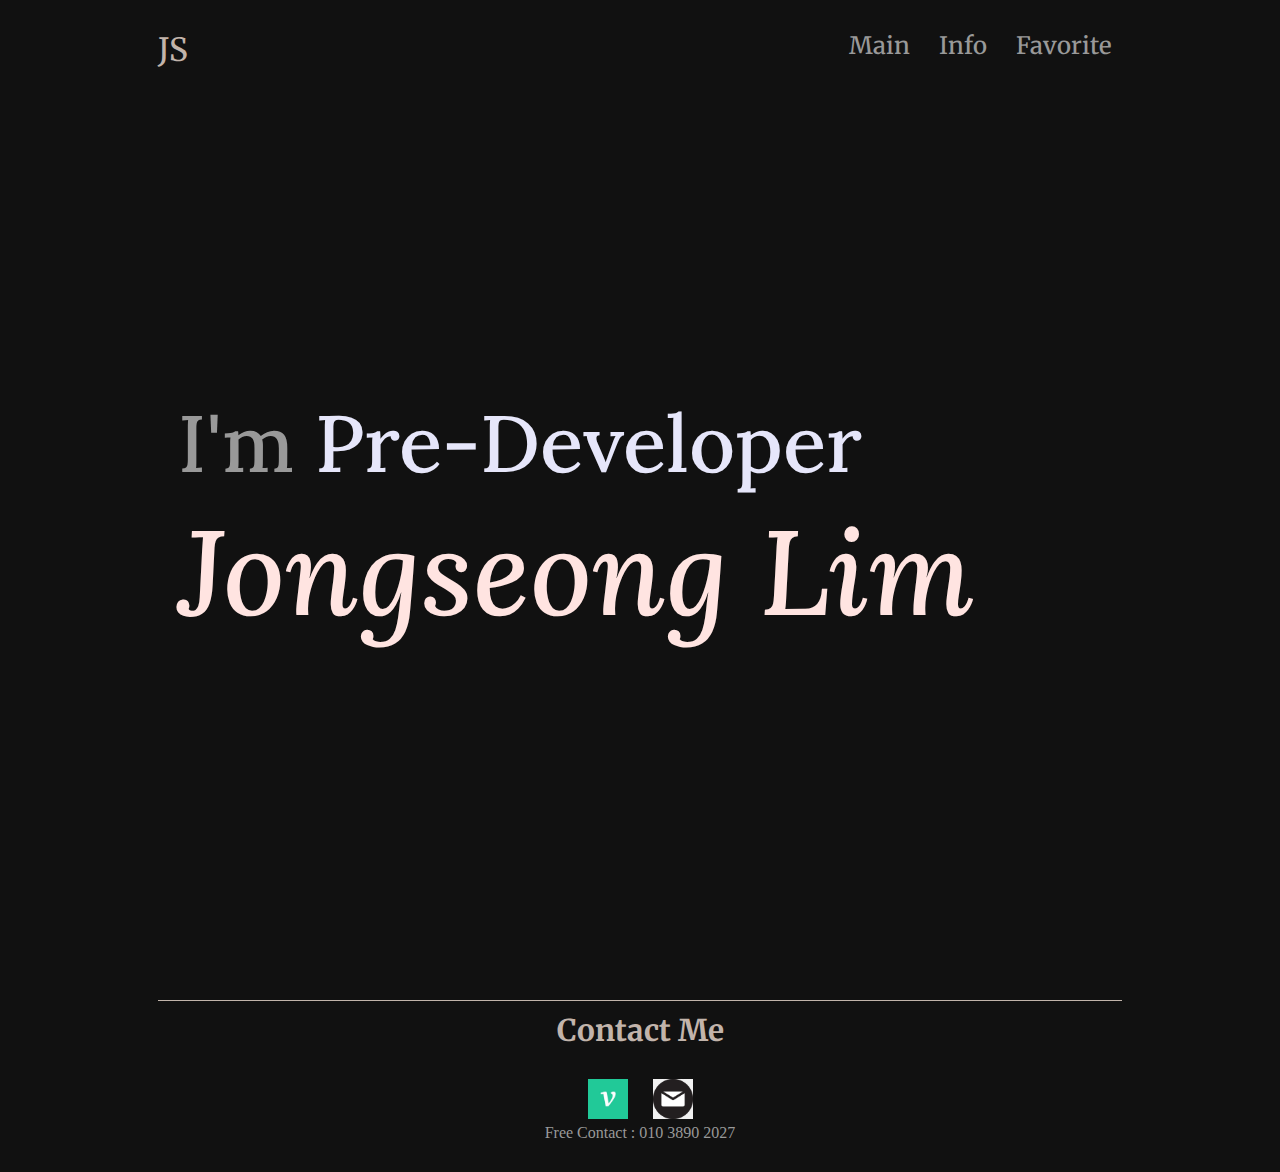
==== index.html @ fc644122 "1st version" ====
<!DOCTYPE html>
<html>
<head>
  <meta charset="utf-8">
  <meta name="viewport" content="width=device-width">
  <title>HKJA</title>
  <link rel="stylesheet" href="style.css">
  <link rel="preconnect" href="https://fonts.gstatic.com">
  <link href="https://fonts.googleapis.com/css2?family=Lora:wght@700&family=Merriweather&family=Nanum+Myeongjo:wght@700&display=swap" rel="stylesheet">
<body>
  <div class="main">
    <!-- 네비게이션 바 -->
    <header class="header">
      <nav class="navigation">
        <a href="index.html" class="logo">JS</a>
        <ul class="nav-ul">
          <li><a href="index.html" class="nav-menu">Main</a></li>
          <li><a href="info.html" class="nav-menu">Info</a></li>
          <li><a href="favorite.html" class="nav-menu">Favorite</a></li>
        </ul>
      </nav>
    </header>
    <div class="section">
      <!-- 간단한 소개 -->
      <p class="english">I'm <a class="developer">Pre-Developer</a><br>
      <a href="info.html" class="click">Jongseong Lim</a></p>
    </div>


    <footer class="footer">
      <h3 class="contact">Contact Me</h3>
      <div class="contact-icon">
        <a href="https://velog.io/@hkja0111" ><img class="velog" src="velog.jpeg"</a>
        <a href="qkqndudnxld@gmail.com" ><img class="email" src="email.jpeg"</a>
      </div>
      <p>Free Contact : 010 3890 2027</p>
    </footer>


  </div>
</body>
</html>
---- style.css ----
.main{
    margin: 30px 150px;
    display: flex;
    flex-direction: column;
}

body{
  background-color: #111;
  color: #999;

}


/* navigator */
.navigation{
    display: flex;
    flex-direction: row;
    justify-content: space-between;

}

.nav-ul>li{
    list-style-type: none;
    display: inline;
    align-items: center;
    margin: 10px;
    margin-left: 15px;
}

ul, h2, p{
    margin: 0;
    padding: 0;
}

.logo{
    margin:0;
    font-family: 'Merriweather', sans-serif;
    font-size: 32px;
    color: #C2B4AB;
}

.nav-menu{
    font-family: 'Merriweather', sans-serif;
    font-weight: 500;
    font-size: 24px;
}

a{
    color: #999;
    text-decoration: none;
}

a:hover{
    color: grey;
    transition: 0.3s;
}

/* Main */

.section{
    display: flex;
    flex-direction: column;
    justify-content: center;
    height: 100vh;
    margin-left: 20px;
}
.developer{
    color:	#E6E6FA;
}

.click{
  font-family: 'Lora', sans-serif;
  font-weight: 500;
  font-style: oblique;
  font-size: 120px;
  margin-top: 20px;
  color:	#FFE4E1;
}
.english {
  font-family: 'Lora', sans-serif;
  font-weight: 500;
  font-size: 80px;
}

/* info */

.info{
  display: flex;
  flex-direction: row;
  justify-content: center;
  align-items: center;
  height: 100vh;
}

.box{
  width: 450px;
  height: 450px;
  overflow: hidden;
  border-radius: 70%;
  margin-right: 60px;
}

#info-picture{
  width: 100%;
  height: 100%;
  object-fit: cover;

}

.information>p{
  font-weight: 400;
  font-size: 24px;
  font-family: 'Nanum Myeongjo';
}

/* favorite */

.favorite>li{
  list-style-type: none;
}

.favorite{
  display: flex;
  justify-content: center;
  align-items: center;
}

.favorite-item{
  flex-basis: 240px;
  flex-shrink: 0;
  margin: 0 40px;
  transition: all .4s;
}

.favorite-item:hover{
  flex-basis: 360px;
}

.favorite-item img{
  width: 100%;
}


.fav-section{
  display: flex;
  height: 100vh;
  justify-content: center;
  align-items: center;
}

.item{
  background-color: #222;
  position: relative;
  overflow: hidden;
}

.item-beige{
  color: 	#A9A9A9;

}

.item-brown{
  color: 	#D2B48C;
}

.item-yellow{
  color: #EEE8AA;
}

.item:before{
  content: ' ';
    /* Permalink - use to edit and share this gradient: https://colorzilla.com/gradient-editor/#000000+0,000000+100&0+0,0.95+100 */
  background: -moz-linear-gradient(top,  rgba(0,0,0,0) 0%, rgba(0,0,0,0.95) 100%); /* FF3.6-15 */
  background: -webkit-linear-gradient(top,  rgba(0,0,0,0) 0%,rgba(0,0,0,0.95) 100%); /* Chrome10-25,Safari5.1-6 */
  background: linear-gradient(to bottom,  rgba(0,0,0,0) 0%,rgba(0,0,0,0.95) 100%); /* W3C, IE10+, FF16+, Chrome26+, Opera12+, Safari7+ */
  filter: progid:DXImageTransform.Microsoft.gradient( startColorstr='#00000000', endColorstr='#f2000000',GradientType=0 ); /* IE6-9 */

  position: absolute;
  left: 0;
  right: 0;
  bottom: 0;
  height: 120px;

}
.item-content{
  position: absolute;
  left: 0;
  bottom: 0;
  padding: 10px;
}

.item-content h2{
  font-size: 30px;
  font-family: 'Merriweather', sans-serif;
}

.item-content p{
  color: white;
  font-size: 20px;
  font-style: oblique;
  min-width: 160px;
  max-height: 0;
  overflow: hidden;
  line-height: 1.2;
  transition: all .4s;
  opacity: 0;
  transition-delay: .2s;
}

.favorite-item:hover .item-content p{
  max-height: 4.8em;
  opacity: 1;
  margin-top: 0.2em;

}

/* footer */
.footer{
  display: flex;
  flex-direction: column;
  justify-content: center;
  align-items: center;
}

.contact{
  font-family:'Merriweather', san-serif;
  font-size: 30px;
  font-weight: 700;
  width: 100%;
  border-top: 1px solid #C2B4AB;
  color: #C2B4AB;
  text-align: center;
  margin-bottom: 30px;
  padding-top: 10px;

}

.contact-icon>a{
  font-family:'Merriweather', san-serif;
  font-size: 20px;
  font-weight: 400;
  margin-left: 10px;
  margin-right: 10px;
}

.velog{
  width: 40px;
}
.email{
  width: 40px;
}
.footer>p{
  font-family: 'Lora', sans-serif;
  font-weight: 400;
  font-size: 16px;
  font-style: italic;
  margin: 0;
  margin-top: 20px;
}
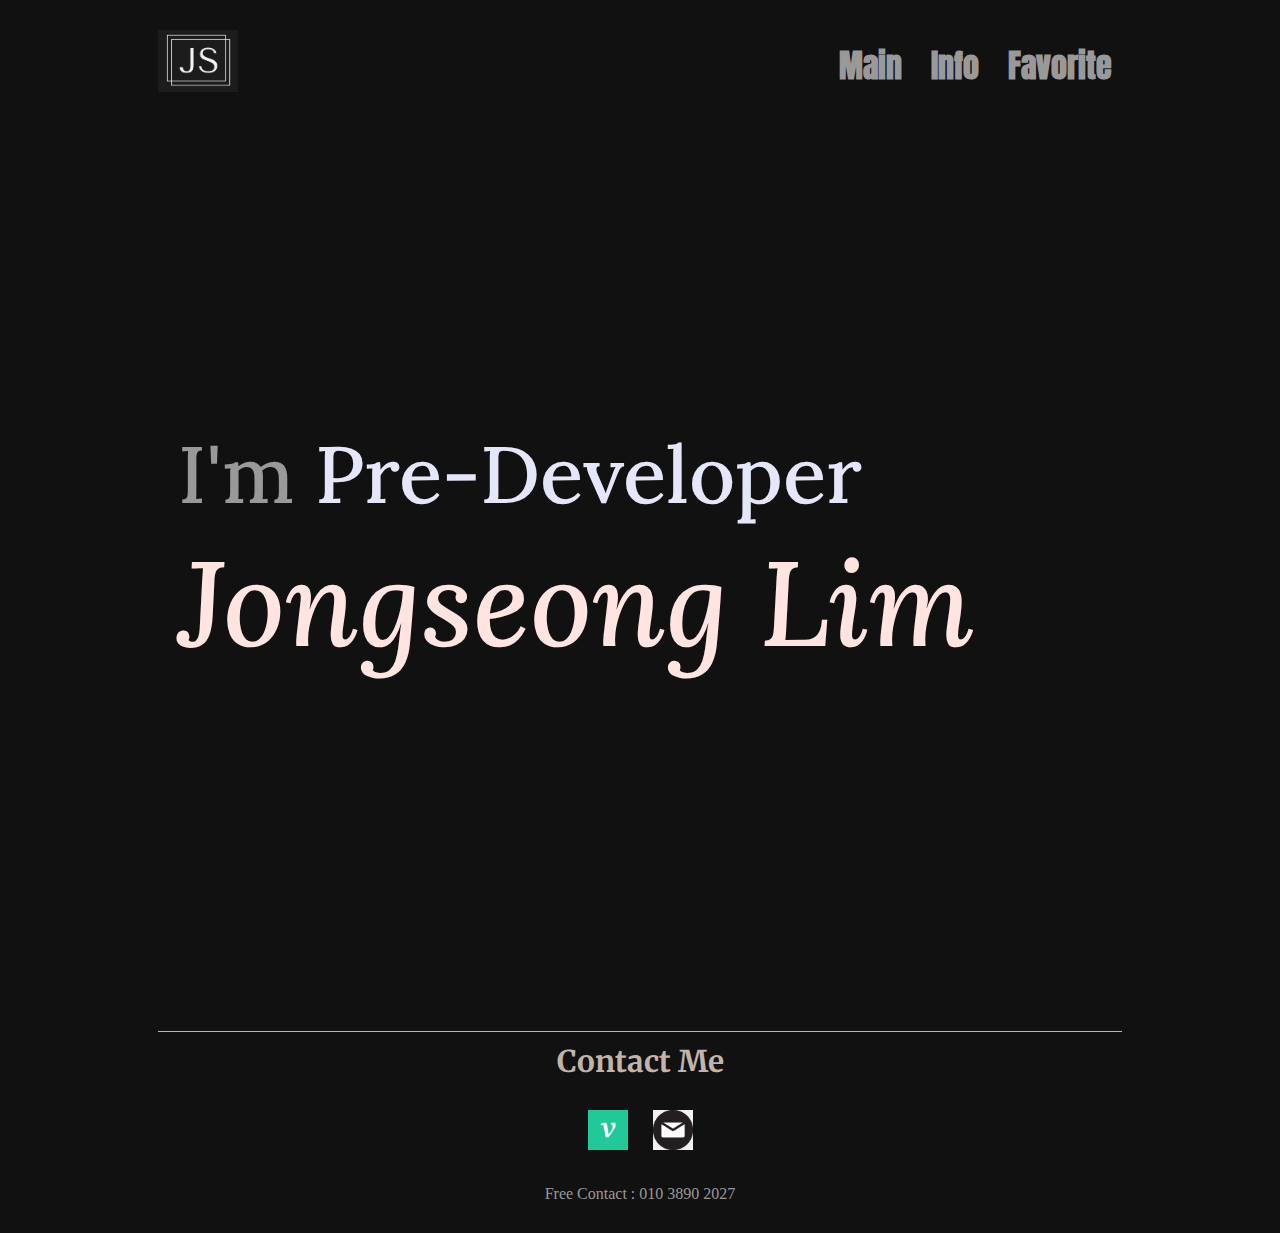
==== commit a7142689: "2nd version" ====
--- a/index.html
+++ b/index.html
@@ -4,15 +4,18 @@
   <meta charset="utf-8">
   <meta name="viewport" content="width=device-width">
   <title>HKJA</title>
+  <link rel="icon" href="logo.jpeg">
+  <link rel="JS-icon" href="logo.kpeg">
   <link rel="stylesheet" href="style.css">
   <link rel="preconnect" href="https://fonts.gstatic.com">
-  <link href="https://fonts.googleapis.com/css2?family=Lora:wght@700&family=Merriweather&family=Nanum+Myeongjo:wght@700&display=swap" rel="stylesheet">
+  <link href="https://fonts.googleapis.com/css2?family=Anton&family=Lora:wght@700&family=Merriweather&family=Nanum+Myeongjo:wght@700&display=swap" rel="stylesheet">
+</head>
 <body>
   <div class="main">
     <!-- 네비게이션 바 -->
     <header class="header">
       <nav class="navigation">
-        <a href="index.html" class="logo">JS</a>
+        <a href="index.html" class="logo"><img class="logo-pic" src="logo.jpeg"></a>
         <ul class="nav-ul">
           <li><a href="index.html" class="nav-menu">Main</a></li>
           <li><a href="info.html" class="nav-menu">Info</a></li>
@@ -30,8 +33,8 @@
     <footer class="footer">
       <h3 class="contact">Contact Me</h3>
       <div class="contact-icon">
-        <a href="https://velog.io/@hkja0111" ><img class="velog" src="velog.jpeg"</a>
-        <a href="qkqndudnxld@gmail.com" ><img class="email" src="email.jpeg"</a>
+        <a href="https://velog.io/@hkja0111" target="_blank" ><img class="velog" src="velog.jpeg"</a>
+        <a href="mailto:qkqndudnxld@gmail.com" ><img class="email" src="email.jpeg"</a>
       </div>
       <p>Free Contact : 010 3890 2027</p>
     </footer>
--- a/style.css
+++ b/style.css
@@ -16,7 +16,7 @@
     display: flex;
     flex-direction: row;
     justify-content: space-between;
-
+    align-items: center;
 }
 
 .nav-ul>li{
@@ -39,11 +39,16 @@
     color: #C2B4AB;
 }
 
+.logo-pic{
+  width: 80px;
+}
 .nav-menu{
-    font-family: 'Merriweather', sans-serif;
-    font-weight: 500;
-    font-size: 24px;
-}
+    font-family: 'Anton', serif;
+    font-weight: 700;
+    font-size: 32px;
+}
+
+
 
 a{
     color: #999;
@@ -76,6 +81,7 @@
   margin-top: 20px;
   color:	#FFE4E1;
 }
+
 .english {
   font-family: 'Lora', sans-serif;
   font-weight: 500;
@@ -232,7 +238,10 @@
   text-align: center;
   margin-bottom: 30px;
   padding-top: 10px;
-
+}
+
+.contact-icon{
+  margin-bottom: 30px;
 }
 
 .contact-icon>a{
